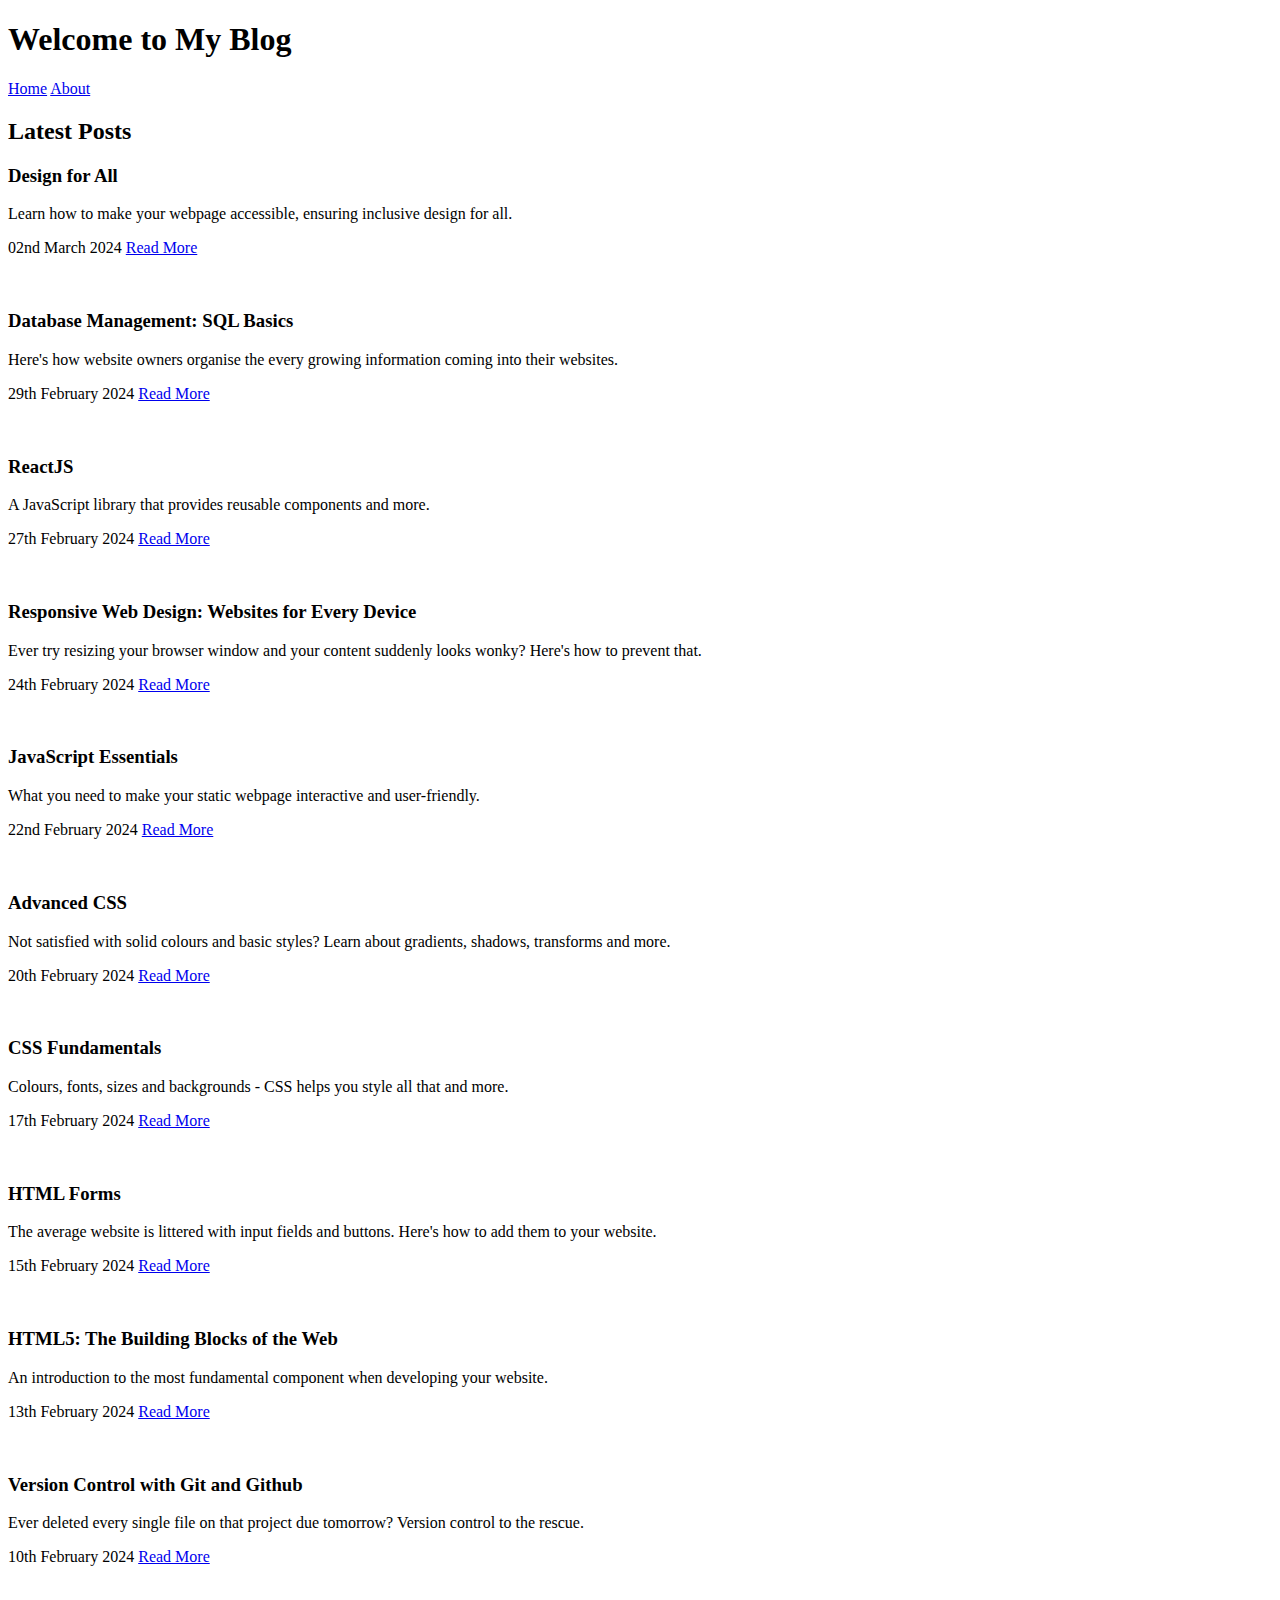
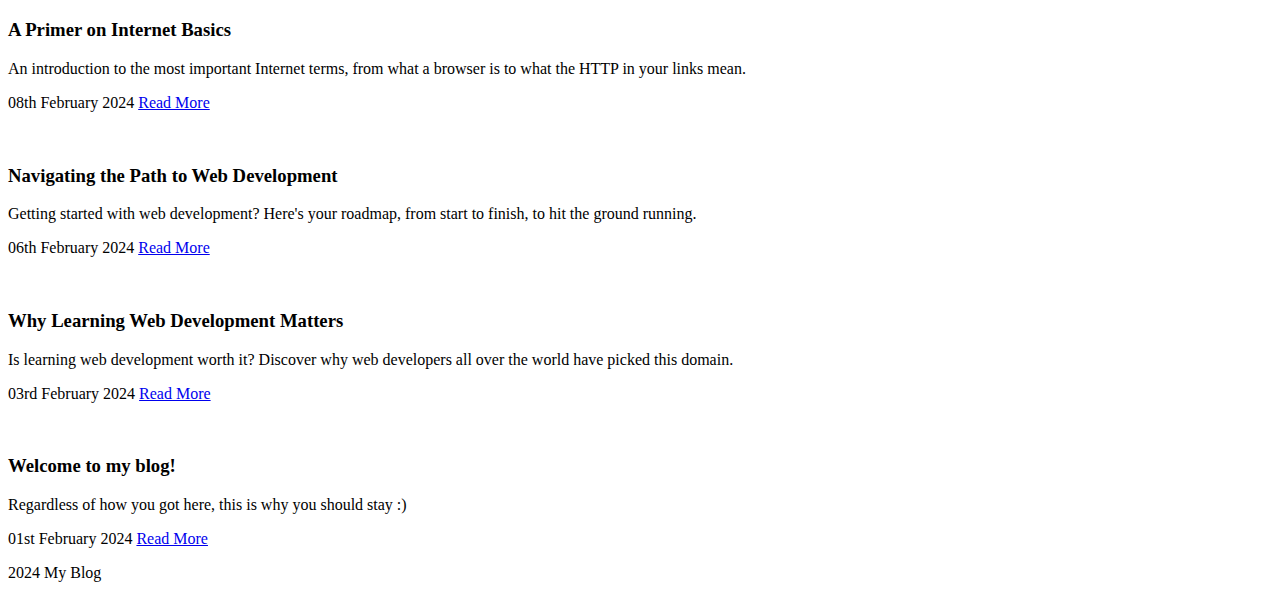
==== index.html @ dc541e1a "created index.html." ====
<!DOCTYPE html>
<html lang="en">

<head>
    <meta charset="UTF-8">
    <meta name="viewport" content="width=device-width, initial-scale=1.0">
    <title>My Blog</title>
    <link rel="stylesheet" href="styles.css">
</head>

<body>
    <header>
        <h1>Welcome to My Blog</h1>
    </header>
    <nav>
        <a href="index.html">Home</a>
        <a href="about.html">About</a>
    </nav>
    <section>
        <h2>Latest Posts</h2>
        <article>
            <h3>Design for All</h3>
            <p>Learn how to make your webpage accessible, ensuring inclusive design for all.</p>
            <p class="date">02nd March 2024 <a href="blog14.html">Read More</a></p>
        </article>
        <br>
        <article>
            <h3>Database Management: SQL Basics</h3>
            <p>Here's how website owners organise the every growing information coming into their websites.</p>
            <p class="date">29th February 2024 <a href="blog13.html">Read More</a></p>
        </article>
        <br>
        <article>
            <h3>ReactJS</h3>
            <p>A JavaScript library that provides reusable components and more.</p>
            <p class="date">27th February 2024 <a href="blog12.html">Read More</a></p>
        </article>
        <br>
        <article>
            <h3>Responsive Web Design: Websites for Every Device</h3>
            <p>Ever try resizing your browser window and your content suddenly looks wonky? Here's how to prevent that.</p>
            <p class="date">24th February 2024 <a href="blog11.html">Read More</a></p>
        </article>
        <br>
        <article>
            <h3>JavaScript Essentials</h3>
            <p>What you need to make your static webpage interactive and user-friendly.</p>
            <p class="date">22nd February 2024 <a href="blog10.html">Read More</a></p>
        </article>
        <br>
        <article>
            <h3>Advanced CSS</h3>
            <p>Not satisfied with solid colours and basic styles? Learn about gradients, shadows, transforms and more.</p>
            <p class="date">20th February 2024 <a href="blog09.html">Read More</a></p>
        </article>
        <br>
        <article>
            <h3>CSS Fundamentals</h3>
            <p>Colours, fonts, sizes and backgrounds - CSS helps you style all that and more.</p>
            <p class="date">17th February 2024 <a href="blog08.html">Read More</a></p>
        </article>
        <br>
        <article>
            <h3>HTML Forms</h3>
            <p>The average website is littered with input fields and buttons. Here's how to add them to your website.</p>
            <p class="date">15th February 2024 <a href="blog07.html">Read More</a></p>
        </article>
        <br>
        <article>
            <h3>HTML5: The Building Blocks of the Web</h3>
            <p>An introduction to the most fundamental component when developing your website.</p>
            <p class="date">13th February 2024 <a href="blog06.html">Read More</a></p>
        </article>
        <br>
        <article>
            <h3>Version Control with Git and Github</h3>
            <p>Ever deleted every single file on that project due tomorrow? Version control to the rescue.</p>
            <p class="date">10th February 2024 <a href="blog05.html">Read More</a></p>
        </article>
        <br>
        <article>
            <h3>A Primer on Internet Basics</h3>
            <p>An introduction to the most important Internet terms, from what a browser is to what the HTTP in your links mean.</p>
            <p class="date">08th February 2024 <a href="blog04.html">Read More</a></p>
        </article>
        <br>
        <article>
            <h3>Navigating the Path to Web Development</h3>
            <p>Getting started with web development? Here's your roadmap, from start to finish, to hit the ground running.</p>
            <p class="date">06th February 2024 <a href="blog03.html">Read More</a></p>
        </article>
        <br>
        <article>
            <h3>Why Learning Web Development Matters</h3>
            <p>Is learning web development worth it? Discover why web developers all over the world have picked this domain.</p>
            <p class="date">03rd February 2024 <a href="blog02.html">Read More</a></p>
        </article>
        <br>
        <article>
            <h3>Welcome to my blog!</h3>
            <p>Regardless of how you got here, this is why you should stay :)</p>
            <p class="date">01st February 2024 <a href="blog01.html">Read More</a></p>
        </article>
    </section>
    <footer>
        <p>2024 My Blog</p>
    </footer>
</body>

</html>
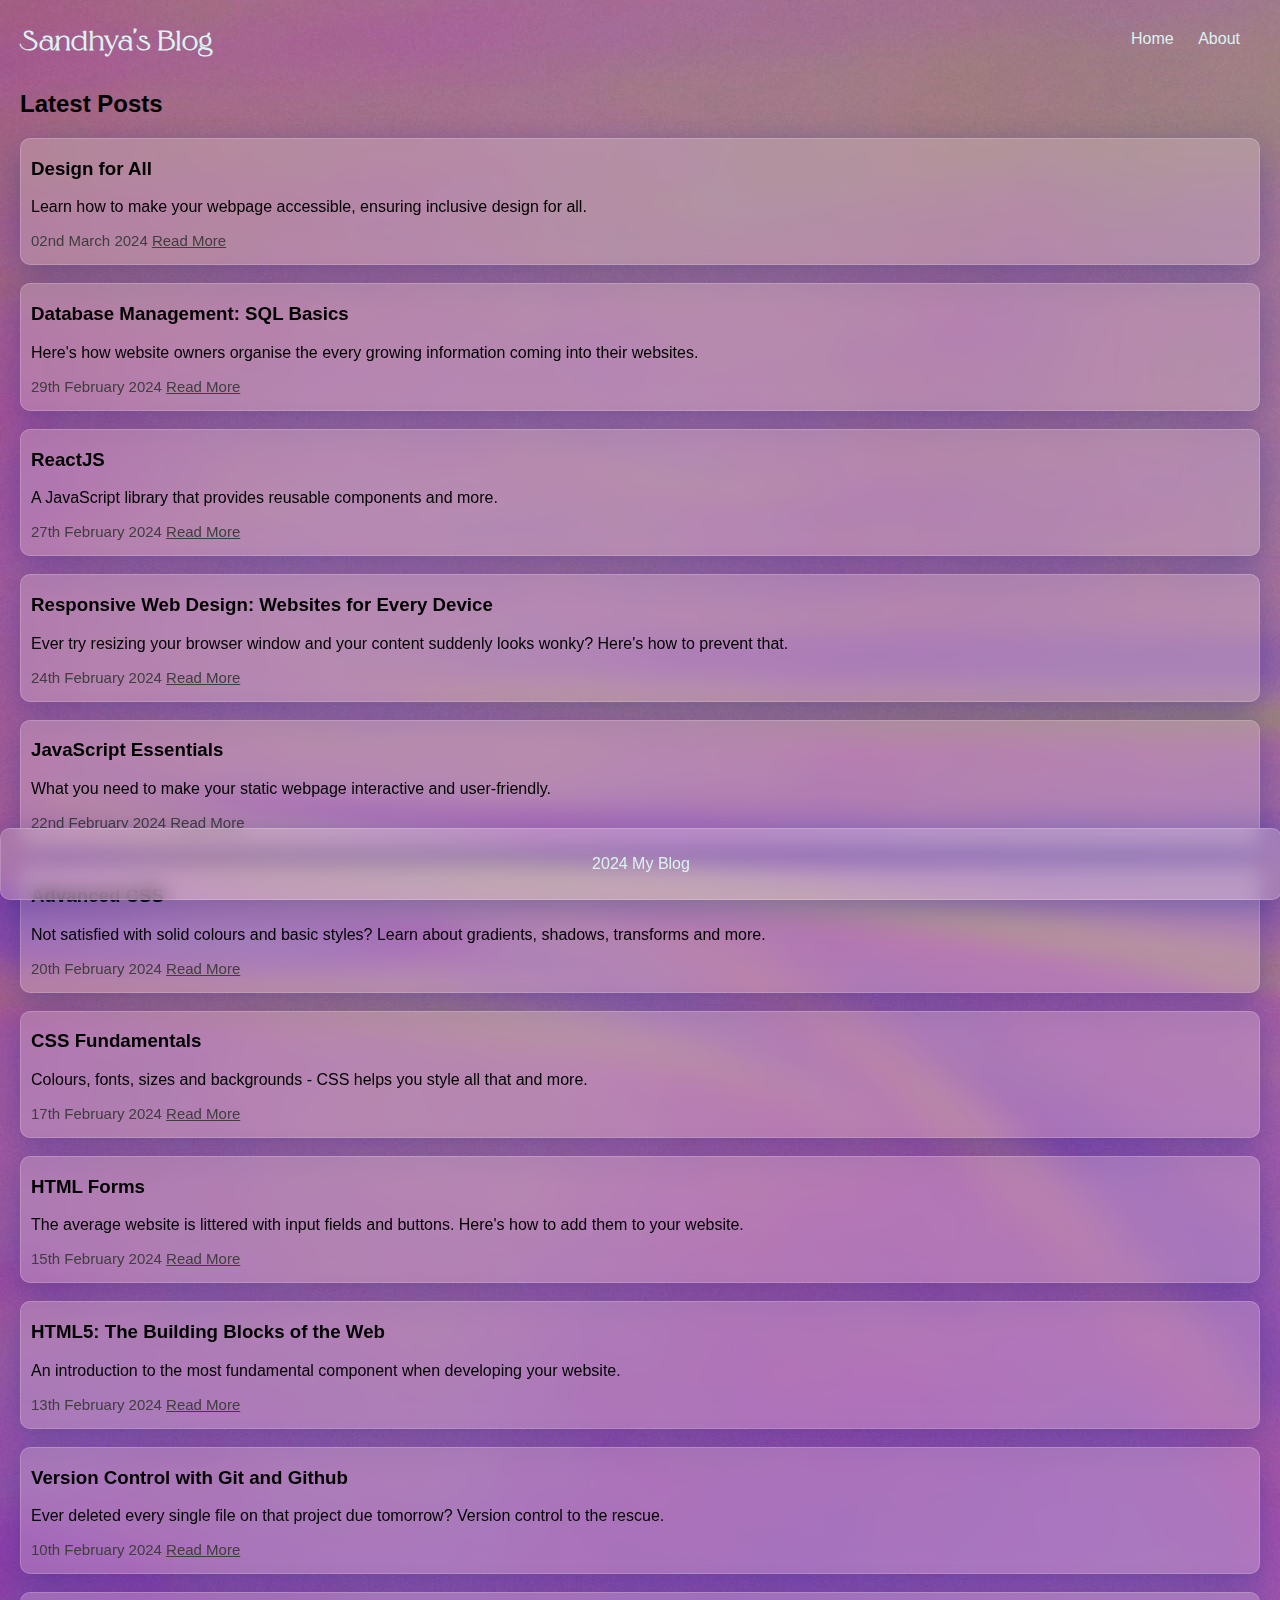
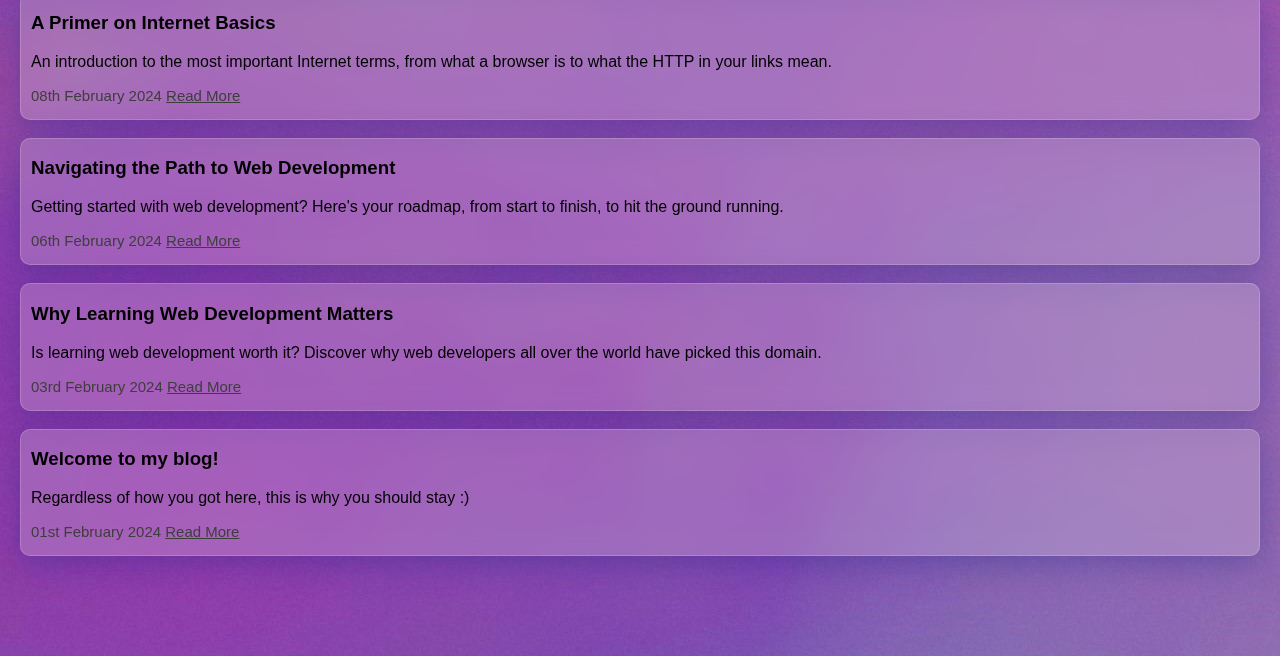
==== commit 478b4783: "updated index.html." ====
--- a/index.html
+++ b/index.html
@@ -10,7 +10,7 @@
 
 <body>
     <header>
-        <h1>Welcome to My Blog</h1>
+        <h1>Sandhya's Blog</h1>
     </header>
     <nav>
         <a href="index.html">Home</a>
--- a/styles.css
+++ b/styles.css
@@ -0,0 +1,79 @@
+@font-face {
+    font-family: sephir;
+    src: url(Sephir-Regular.otf);
+}
+
+body {
+    font-family: 'Trebuchet MS', 'Lucida Sans Unicode', 'Lucida Grande', 'Lucida Sans', Arial, sans-serif;
+    margin: 0;
+    padding: 0;
+    background-image: url(bg.jpg);
+    color: #000000;
+}
+
+h1 {
+    font-family: sephir;
+    color: #DCF2F1;
+    padding-left: 20px;
+    font-size: 30px;
+    float: left;
+}
+
+nav {
+    background-color: rgb(255, 255, 255,0);
+    padding: 30px;
+    float: right;
+}
+
+h2 {
+    margin-top: 70px;
+}
+
+nav a {
+    color: #DCF2F1;
+    text-decoration: none;
+    padding: 10px;
+}
+
+nav a:hover {
+    background-color: #40A2D8
+}
+
+a {
+    color: #3f3e3e;
+}
+
+section {
+    padding: 20px;
+    padding-bottom: 100px;
+}
+
+article {
+    background: rgba(252, 251, 251, 0.2);
+    box-shadow: 0 8px 32px 0 rgba(31, 38, 135, 0.37);
+    backdrop-filter: blur(10px);
+    -webkit-backdrop-filter: blur(10px);
+    border-radius: 10px;
+    border: 1px solid rgba(255, 255, 255, 0.18);
+    padding-left: 10px;
+}
+
+.date {
+    color: #3f3e3e;
+    font-size: 15px;
+}
+
+footer {
+    background: rgba(252, 251, 251, 0.2);
+    box-shadow: 0 8px 32px 0 rgba(31, 38, 135, 0.37);
+    backdrop-filter: blur(10px);
+    -webkit-backdrop-filter: blur(10px);
+    border-radius: 10px;
+    border: 1px solid rgba(255, 255, 255, 0.18);
+    color: #DCF2F1;
+    text-align: center;
+    padding: 10px 0;
+    bottom: 0;
+    position: fixed;
+    width: 100%;
+}
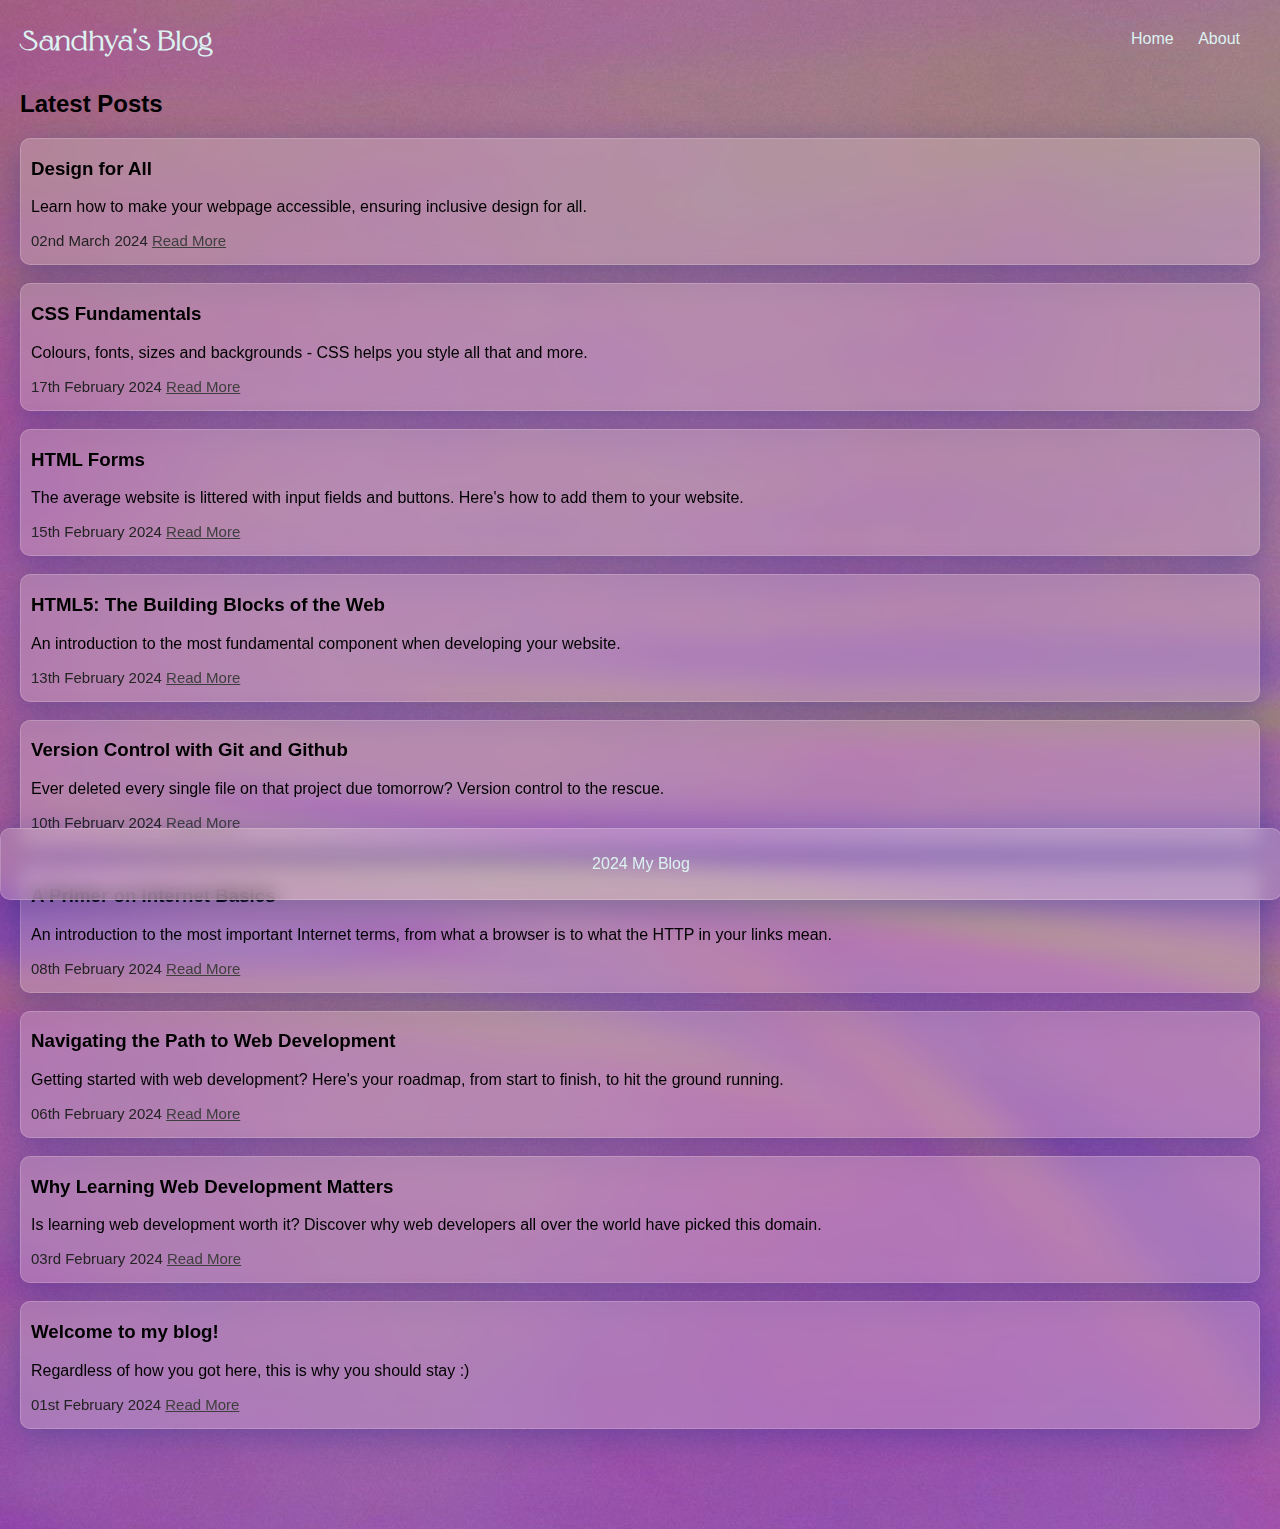
==== commit 7996a20f: "updated index.html." ====
--- a/index.html
+++ b/index.html
@@ -24,6 +24,7 @@
             <p class="date">02nd March 2024 <a href="blog14.html">Read More</a></p>
         </article>
         <br>
+        <!--
         <article>
             <h3>Database Management: SQL Basics</h3>
             <p>Here's how website owners organise the every growing information coming into their websites.</p>
@@ -54,6 +55,7 @@
             <p class="date">20th February 2024 <a href="blog09.html">Read More</a></p>
         </article>
         <br>
+        -->
         <article>
             <h3>CSS Fundamentals</h3>
             <p>Colours, fonts, sizes and backgrounds - CSS helps you style all that and more.</p>
--- a/styles.css
+++ b/styles.css
@@ -59,7 +59,7 @@
 }
 
 .date {
-    color: #3f3e3e;
+    color: #232323;
     font-size: 15px;
 }
 
